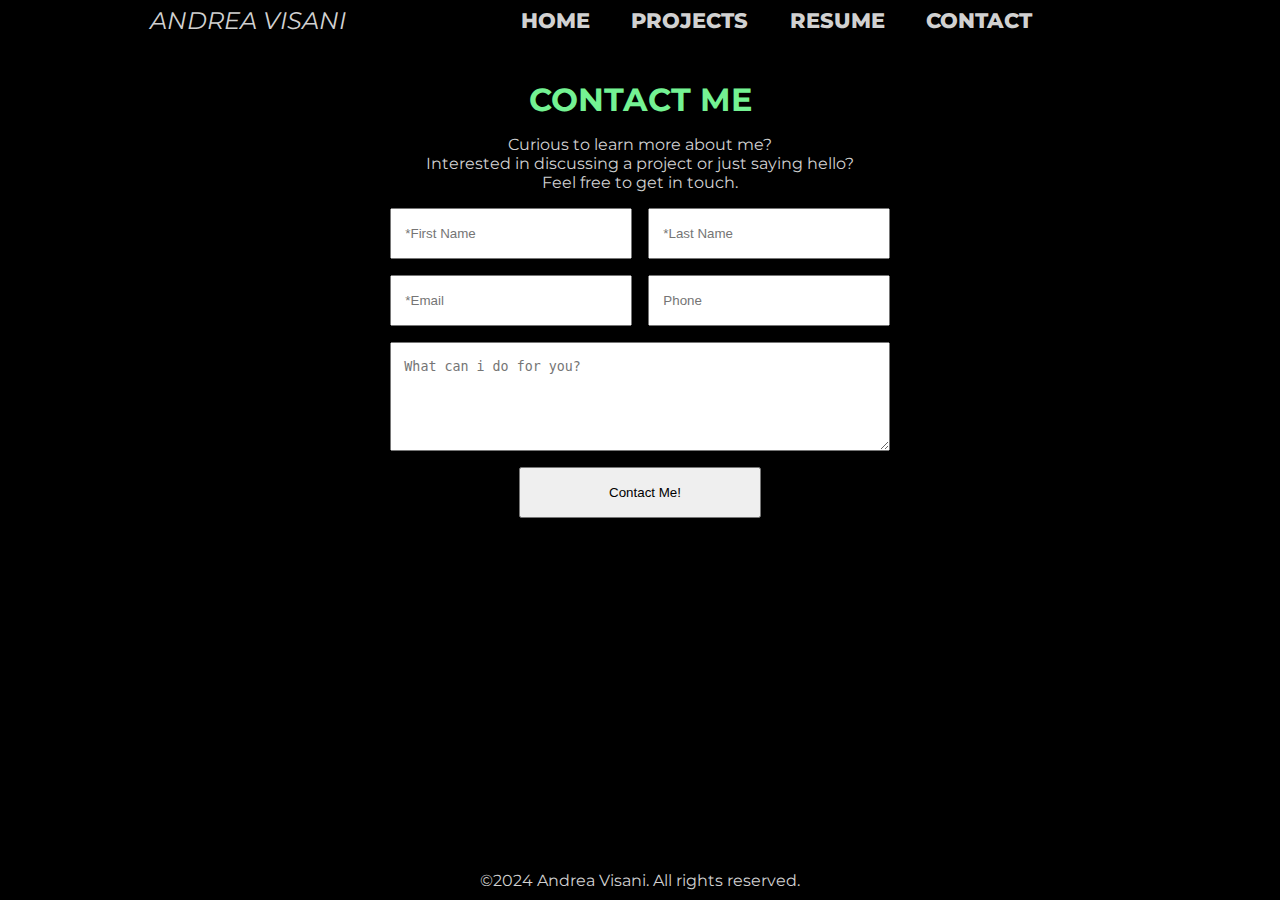
==== contact.html @ 926f1473 "Merge pull request #9 from andreavisani/Upload-website-material" ====
<!DOCTYPE html>
<html lang="en">
    <head>
        <meta charset="UTF-8">
        <meta name="author" content="Andrea Visani">
        <meta name="viewport" content="width=device-width, initial-scale=1.0">
        <title>Visani Andrea - Contact</title>
        <link rel="stylesheet" href="style.css" type="text/css">
        <link rel="preconnect" href="https://fonts.googleapis.com">
        <link rel="preconnect" href="https://fonts.gstatic.com" crossorigin>
        <link href="https://fonts.googleapis.com/css2?family=Montserrat:wght@200;300;400&display=swap" rel="stylesheet">
        <script src="script.js" defer></script>
    </head>

    <body>
        
        
        <!-- START OF CENTRAL ELEMENT -->

        <div class="central-element">
            <!-- START OF NAVBAR -->
            <div class="navbar-container">
                <div id="name" class="bottom-navbar-element">ANDREA VISANI</div>

                <!-- BURGER MENU -->
                <div class="burger-menu" onclick="toggleNavbar()">
                    <div class="bar"></div>
                    <div class="bar"></div>
                    <div class="bar"></div>
                </div>

                <!-- DESKTOP NAVBAR -->
                <div class="bottom-navbar-container">
                    <div class="bottom-navbar-element clickable"><a href="./index.html">HOME</a></div>
                    <div class="bottom-navbar-element clickable"><a href="./projects.html">PROJECTS</a></div>
                    <div class="bottom-navbar-element clickable"><a href="./resume.html">RESUME</a></div>
                    <div class="bottom-navbar-element clickable"><a href="./contact.html">CONTACT</a></div>
                </div>
            </div>
            <!-- END OF NAVBAR -->

            <!-- START OF LANDING ELEMENT -->
            <br>
            <br>
            <header>
                <H1>CONTACT ME</H1>
            
                <p>Curious to learn more about me?</p>
                <p>Interested in discussing a project or just saying hello?</p>
                <p>Feel free to get in touch.</p>
            </header>
            
            

            <!-- FORM START -->
            <div class="project-container">
                <form method="post" action="javascript:void(0)">
                    <div class="fieldset-layout">
                        <input type="text" name="firstName" class="field" id="firstName" placeholder="*First Name" required>
                        <input type="text" name="lastName" class="field" id="lastName" placeholder="*Last Name" required>
                        <input type="text" name="email-address" class="field" id="email-address" placeholder="*Email" required>
                        <input type="text" name="phone" class="field" id="phone" placeholder="Phone">
                        <textarea name="message" class="field" id="message" rows="5" placeholder="What can i do for you?" required></textarea>
                        <input type="submit" class="field" id="submission-button" name="submission-button" value="Contact Me!">
                    </div>
                </form>
            </div>
            <!-- FORM END -->
        </div>

        <footer>©2024 Andrea Visani. All rights reserved.</footer>
    </body>

</html>
---- style.css ----
/* Import statements to connect other sheets */
@import "./projects.css";
@import "./resume.css";
@import "./contact.css";

/* Root variables */
:root {
    --color-dark: #000000;
    --color-light: #d1d1d1;
    --color-accent: #74F293;
    --color-variation: #F865B0;
    --fw-extra-light: 200;
    --fw-light: 300;
    --fw-normal: 400;
}

/* Box-sizing and margin reset */
*,
::after,
::before {
    box-sizing: border-box;
    margin: 0px;
}

/* Body styles */
body {
    margin: 0px;
    background-color: var(--color-dark);
    background-repeat: no-repeat;
    background-size: cover;
    font-family: 'Montserrat', sans-serif;
    color: var(--color-light);
    font-size: 16px;
    display: flex;
    flex-direction: column;
    min-height: 100vh; /* Ensure at least 100% of the viewport height */
}

h1, h2 {
    color: var(--color-accent);
    margin-bottom: 1rem;
}

b {
    color: var(--color-accent);
}

/* Image styles */
img {
    display: block;
    max-width: 100%;
}

a {
    color: inherit;
    text-decoration: none;
}

/* Text highlight color */
.highlight-text-bright {
    color: var(--color-accent);
}

/* Central Element styles */
.central-element {
    width: 100%;
    max-width: 1000px;
    margin-left: auto;
    margin-right: auto;
    text-align: center;
    padding-left: 10px;
    padding-right: 10px;
    flex: 1;
}

/* Landing container styles */
.landing-container {
    display: grid;
    grid-template-columns: repeat(4, 1fr);
    gap: 1rem;
    margin-top: 15%;
}

/* Title container styles */
#title-container {
    text-align: justify;
    grid-column: 1 / span 3;
}

#title-container h1 {
    font-weight: var(--fw-normal);
    font-size: 5rem;
    margin: 0%;
}

/* Central text container styles */
#central-text-container {
    padding-left: 2rem;
    padding-right: 2rem;
    border-left: 2px solid var(--color-accent);
    text-align: justify;
    grid-column: 1 / span 3;
    grid-row: 2;
}

#central-text {
    margin-inline: auto;
}

/* Image container styles */
#image-container {
    padding-top: 1.5rem;
    padding-right: 1.5rem;
    grid-column: 4;
    grid-row: span 2; /* Make the image container span 2 rows */
    overflow: hidden; /* Ensure the image doesn't overflow its container */
    border-top: 3px solid var(--color-accent);
    border-right: 3px solid var(--color-accent);
    border-top-right-radius: 15px;
}

#image-container img {
    width: 100%;
    height: 100%;
    object-fit: cover; /* Maintain aspect ratio and cover the container */
    object-position: left center; /* display only yhe portion of the image relevant*/
    border-radius: 15px;
}

/* Footer styles */
footer {
    width: 100%;
    text-align: center;
    padding: 10px;
}

/* Courses button styles */
#courses_button {
    background-color: var(--color-accent);
    color: var(--color-dark);
    padding: 0.5em 1em;
    border-radius: 5px;
}

/* Navbar container styles */
.navbar-container {
    display: flex;
    justify-content: space-between;
    align-items: center;
    width: 100%;
}

.bottom-navbar-container {
    display: flex;
    justify-content: flex-end;
    flex-wrap: wrap;
    margin-inline: auto;
    align-items: center;
}

.bottom-navbar-container .bottom-navbar-element {
    font-size: 1.3em;
    font-weight: 800;
    height: 2em;
    display: flex;
    align-items: center;
    justify-content: center;
    padding-inline: 1em;
    transition: background-color 0.3s;
}

.bottom-navbar-container .clickable:hover {
    background-color: var(--color-accent);
    color: var(--color-dark);

}

#name {
    font-size: 1.5em;
    justify-self: left;
    margin-right: auto;
    font-style: italic;
}

/* Name styles */
#name {
    order: 0; /* Move to the beginning of the flex container */
    margin-right: auto;
}

/* Burger menu styles */
.burger-menu {
    display: none;
    cursor: pointer;
    padding: 15px;
}

/* Bar styles for burger menu */
.bar {
    width: 25px;
    height: 3px;
    background-color: #fff;
    margin: 6px 0;
    transition: 0.4s;
}

/* Media queries for smaller screens */
@media screen and (max-width: 800px) {
    /*INDEX*/
    .landing-container {
        display: grid;
        grid-template-columns: repeat(3, 1fr);
        gap: 1rem;
        margin-top: 15%;
    }

    #title-container {
        grid-column: 1 / span 3;
    }

    #central-text-container {
        padding-left: 2rem;
        padding-right: 2rem;
        border-left: 2px solid var(--color-accent);
        text-align: justify;
        grid-column: 1 / span 2;
        grid-row: 2;
    }

    #image-container {
        padding-top: 1.5rem;
        padding-right: 1.5rem;
        grid-column: 3;
        grid-row: 2;
        overflow: hidden;
        border-top: 3px solid var(--color-accent);
        border-right: 3px solid var(--color-accent);
        border-top-right-radius: 15px;
    }
    /* END INDEX */

    .project-container {
        padding: 1em 0 0 0;
    }

    /*NAVBAR BEHAVIOUR*/
    /* Change behaviour for the navbar at smaller screensizes, displaying the burger menu*/
    .bottom-navbar-container {
        flex-direction: column;
        align-items: center;
        position: absolute;
        width: 100%;
        background-color: #333;
        display: none;
        top: 60px;
        left: 0;
    }

    .bottom-navbar-container.show-navbar {
        display: flex;
    }

    .bottom-navbar-element {
        text-align: center;
        width: 100%;
        padding: 15px;
    }

    #name {
        max-width: fit-content;
    }

    .burger-menu {
        display: block;
        z-index: 999;
    }
    /*END NAVBAR BEHAVIOUR*/
}

@media screen and (max-width: 510px) {

    /* INDEX */
    /*Change the grid to center the picture in INDEX.html*/
    .landing-container {
        display: grid;
        grid-template-columns: repeat(4, 1fr);
        gap: 1rem;
        margin-top: 15%;
    }

    #title-container {
        grid-column: 1 / span 2;
    }

    #central-text-container {
        padding-left: 2rem;
        padding-right: 2rem;
        border-left: 2px solid var(--color-accent);
        text-align: justify;
        grid-column: 1 / span 4;
        grid-row: 3;
    }

    /*center the picture*/
    #image-container {
        grid-column: 2 / span 2;
        grid-row: 2;
        margin: 0;
        border: 0;
        width: 50vw;
        height: 33vw;
        padding: 0;
        border-radius: 0%;
    }

    /*center the image inside the picture container*/
    #image-container img {
        object-position: center center;
    }
    /* END OF INDEX*/


    form {
        margin-top: 1.5rem;
    }
}
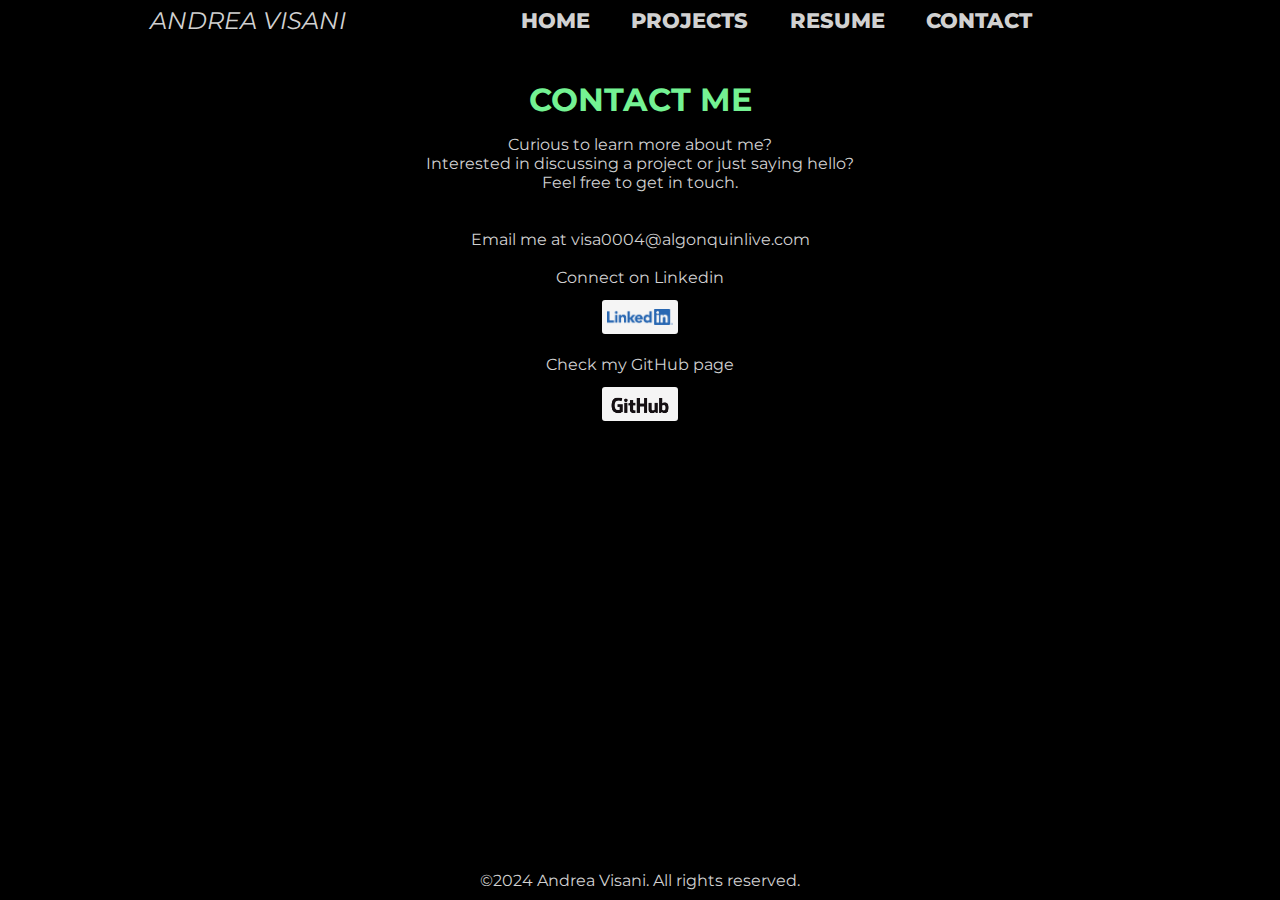
==== commit 9777b427: "Modified contact page" ====
--- a/contact.html
+++ b/contact.html
@@ -48,24 +48,26 @@
                 <p>Curious to learn more about me?</p>
                 <p>Interested in discussing a project or just saying hello?</p>
                 <p>Feel free to get in touch.</p>
+                <br>
+                <br>
             </header>
             
             
 
-            <!-- FORM START -->
-            <div class="project-container">
-                <form method="post" action="javascript:void(0)">
-                    <div class="fieldset-layout">
-                        <input type="text" name="firstName" class="field" id="firstName" placeholder="*First Name" required>
-                        <input type="text" name="lastName" class="field" id="lastName" placeholder="*Last Name" required>
-                        <input type="text" name="email-address" class="field" id="email-address" placeholder="*Email" required>
-                        <input type="text" name="phone" class="field" id="phone" placeholder="Phone">
-                        <textarea name="message" class="field" id="message" rows="5" placeholder="What can i do for you?" required></textarea>
-                        <input type="submit" class="field" id="submission-button" name="submission-button" value="Contact Me!">
-                    </div>
-                </form>
-            </div>
-            <!-- FORM END -->
+
+            
+                <p>Email me at visa0004@algonquinlive.com</p>
+                <br>
+                <p>Connect on Linkedin</p>
+                <div style="background-color: whitesmoke;" class="card-button">
+                    <a  href="https://www.linkedin.com/in/andreavisani/" target="_blank"><img class="linkedin-image" src="images/LI-Logo.png" alt="github logo"></a>
+                </div>
+                <br>
+                <p>Check my GitHub page</p>
+                <div style="background-color: whitesmoke;" class="card-button">
+                    <a  href="https://github.com/andreavisani" target="_blank"><img class="github-image" src="images/GitHub_Logo.png" alt="github logo"></a>
+                </div>
+                
         </div>
 
         <footer>©2024 Andrea Visani. All rights reserved.</footer>
